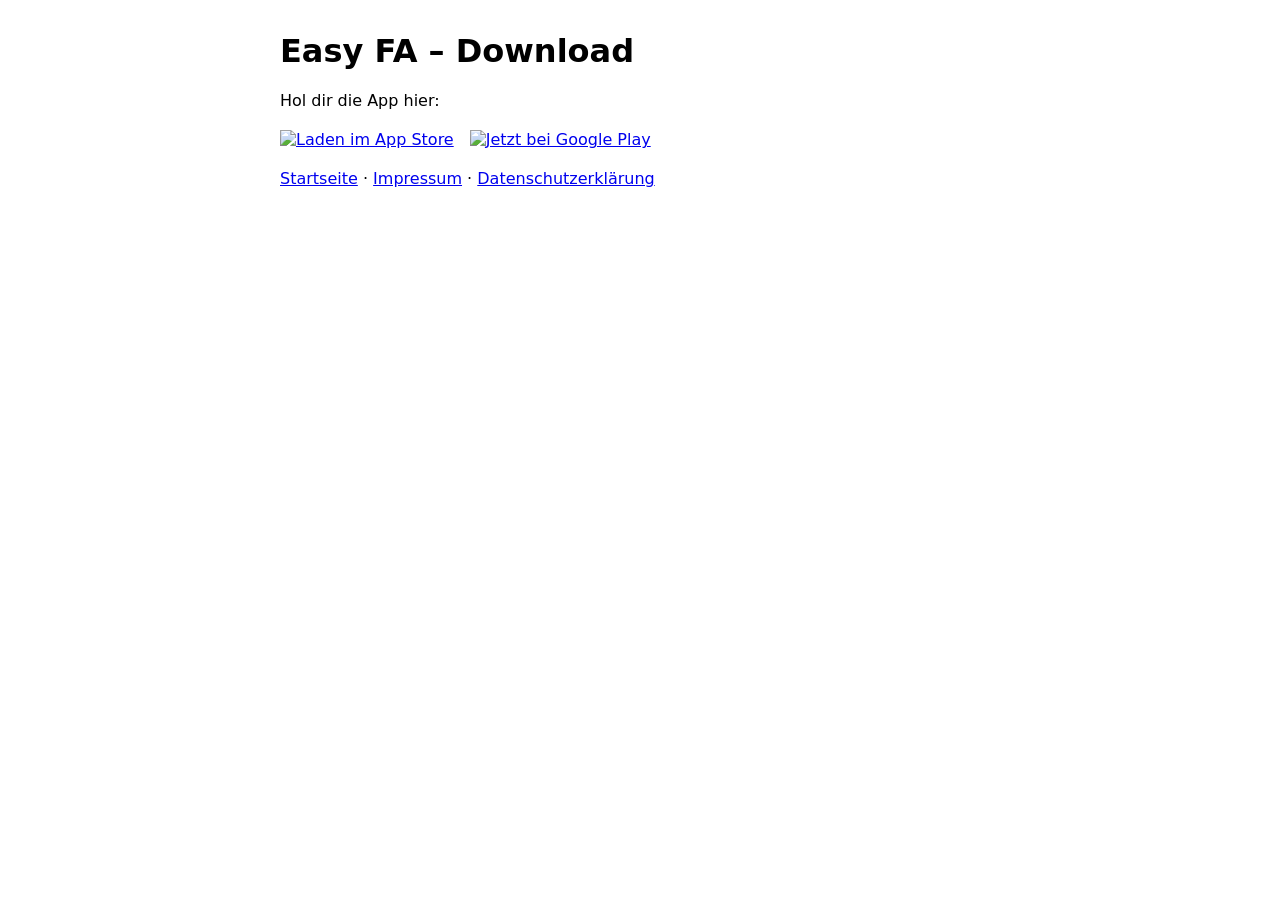
==== download/index.html @ 5b45f975 "website" ====
<!doctype html>
<html lang="de">

<head>
    <meta charset="utf-8" />
    <meta name="viewport" content="width=device-width, initial-scale=1" />
    <title>Easy FA – Download</title>
    <style>
        body {
            font-family: system-ui, -apple-system, Segoe UI, Roboto, sans-serif;
            margin: 2rem;
        }

        .wrap {
            max-width: 720px;
            margin: 0 auto;
        }

        .badges {
            display: flex;
            gap: 1rem;
            flex-wrap: wrap;
            margin: 1.25rem 0;
        }

        .badge img {
            height: 56px;
        }
    </style>
</head>

<body>
    <main class="wrap">
        <h1>Easy FA – Download</h1>
        <p>Hol dir die App hier:</p>
        <div class="badges">
            <a class="badge" href="https://apps.apple.com/app/idYOUR_APPLE_ID" rel="noopener">
                <img src="https://tools.applemediaservices.com/api/badges/download-on-the-app-store/black/de-de"
                    alt="Laden im App Store">
            </a>
            <a class="badge" href="https://play.google.com/store/apps/details?id=your.android.package" rel="noopener">
                <img src="https://play.google.com/intl/en_us/badges/static/images/badges/de_badge_web_generic.png"
                    alt="Jetzt bei Google Play">
            </a>
        </div>
        <p><a href="/">Startseite</a> · <a href="/impressum">Impressum</a> · <a
                href="/datenschutz">Datenschutzerklärung</a></p>
    </main>
</body>

</html>
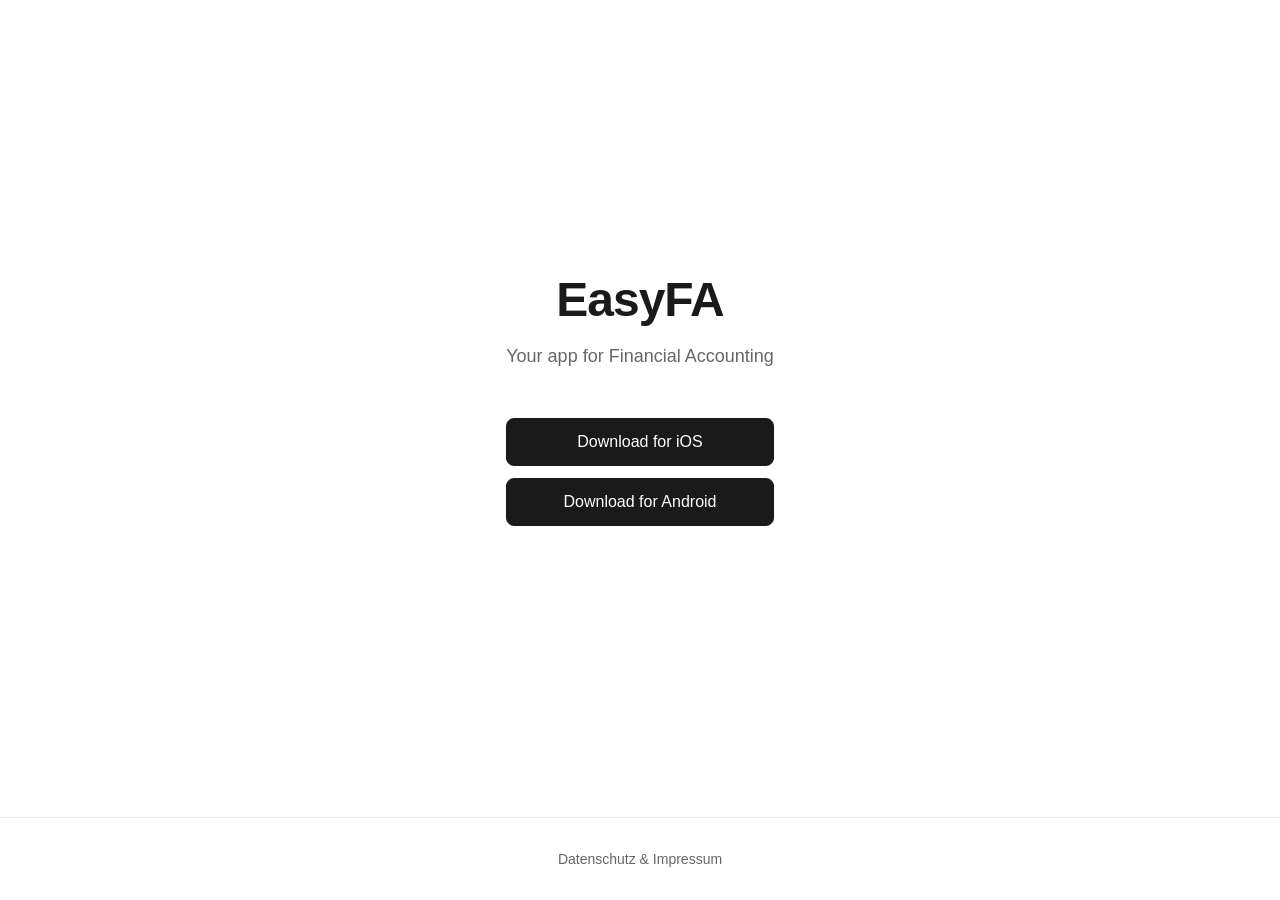
==== commit 8625a2cc: "donwload page update" ====
--- a/download/index.html
+++ b/download/index.html
@@ -1,51 +1,131 @@
-<!doctype html>
+<!DOCTYPE html>
 <html lang="de">
 
 <head>
-    <meta charset="utf-8" />
-    <meta name="viewport" content="width=device-width, initial-scale=1" />
-    <title>Easy FA – Download</title>
+    <meta charset="UTF-8">
+    <meta name="viewport" content="width=device-width, initial-scale=1.0">
+    <title>EasyFA</title>
     <style>
-        body {
-            font-family: system-ui, -apple-system, Segoe UI, Roboto, sans-serif;
-            margin: 2rem;
+        * {
+            margin: 0;
+            padding: 0;
+            box-sizing: border-box;
         }
 
-        .wrap {
-            max-width: 720px;
-            margin: 0 auto;
+        body {
+            font-family: -apple-system, BlinkMacSystemFont, 'Segoe UI', Roboto, Oxygen, Ubuntu, Cantarell, sans-serif;
+            background-color: #ffffff;
+            color: #1a1a1a;
+            display: flex;
+            flex-direction: column;
+            min-height: 100vh;
         }
 
-        .badges {
+        main {
+            flex: 1;
             display: flex;
-            gap: 1rem;
-            flex-wrap: wrap;
-            margin: 1.25rem 0;
+            align-items: center;
+            justify-content: center;
+            padding: 40px 20px;
         }
 
-        .badge img {
-            height: 56px;
+        .container {
+            text-align: center;
+            max-width: 500px;
+        }
+
+        h1 {
+            font-size: 48px;
+            font-weight: 700;
+            margin-bottom: 16px;
+            letter-spacing: -1px;
+        }
+
+        .subtitle {
+            font-size: 18px;
+            color: #666;
+            margin-bottom: 48px;
+            line-height: 1.5;
+        }
+
+        .button-group {
+            display: flex;
+            flex-direction: column;
+            gap: 12px;
+            margin-bottom: 20px;
+        }
+
+        .download-btn {
+            display: inline-block;
+            padding: 14px 28px;
+            border: 1.5px solid #1a1a1a;
+            background-color: #1a1a1a;
+            color: #ffffff;
+            text-decoration: none;
+            border-radius: 8px;
+            font-size: 16px;
+            font-weight: 500;
+            transition: all 0.2s ease;
+            cursor: pointer;
+        }
+
+        .download-btn:hover {
+            background-color: #ffffff;
+            color: #1a1a1a;
+        }
+
+        footer {
+            padding: 32px 20px;
+            text-align: center;
+            border-top: 1px solid #eaeaea;
+        }
+
+        footer a {
+            color: #666;
+            text-decoration: none;
+            font-size: 14px;
+            transition: color 0.2s ease;
+        }
+
+        footer a:hover {
+            color: #1a1a1a;
+        }
+
+        @media (max-width: 600px) {
+            h1 {
+                font-size: 36px;
+            }
+
+            .subtitle {
+                font-size: 16px;
+                margin-bottom: 36px;
+            }
+
+            .download-btn {
+                padding: 12px 24px;
+                font-size: 15px;
+            }
         }
     </style>
 </head>
 
 <body>
-    <main class="wrap">
-        <h1>Easy FA – Download</h1>
-        <p>Hol dir die App hier:</p>
-        <div class="badges">
-            <a class="badge" href="https://apps.apple.com/app/idYOUR_APPLE_ID" rel="noopener">
-                <img src="https://tools.applemediaservices.com/api/badges/download-on-the-app-store/black/de-de"
-                    alt="Laden im App Store">
-            </a>
-            <a class="badge" href="https://play.google.com/store/apps/details?id=your.android.package" rel="noopener">
-                <img src="https://play.google.com/intl/en_us/badges/static/images/badges/de_badge_web_generic.png"
-                    alt="Jetzt bei Google Play">
-            </a>
+    <main>
+        <div class="container">
+            <h1>EasyFA</h1>
+            <p class="subtitle">Your app for Financial Accounting</p>
+
+            <div class="button-group">
+                <a href="https://apps.apple.com/de/app/easy-fa/id6752997612" class="download-btn">Download for iOS</a>
+                <a href="https://github.com/LasseMahnke/EasyFA-Public/releases/download/1.2.3/easyfa.apk"
+                    class="download-btn">Download for Android</a>
+            </div>
         </div>
-        <p><a href="/">Startseite</a> · <a href="/impressum">Impressum</a> · <a
-                href="/datenschutz">Datenschutzerklärung</a></p>
     </main>
+
+    <footer>
+        <a href="https://easyfa.de">Datenschutz & Impressum</a>
+    </footer>
 </body>
 
 </html>
